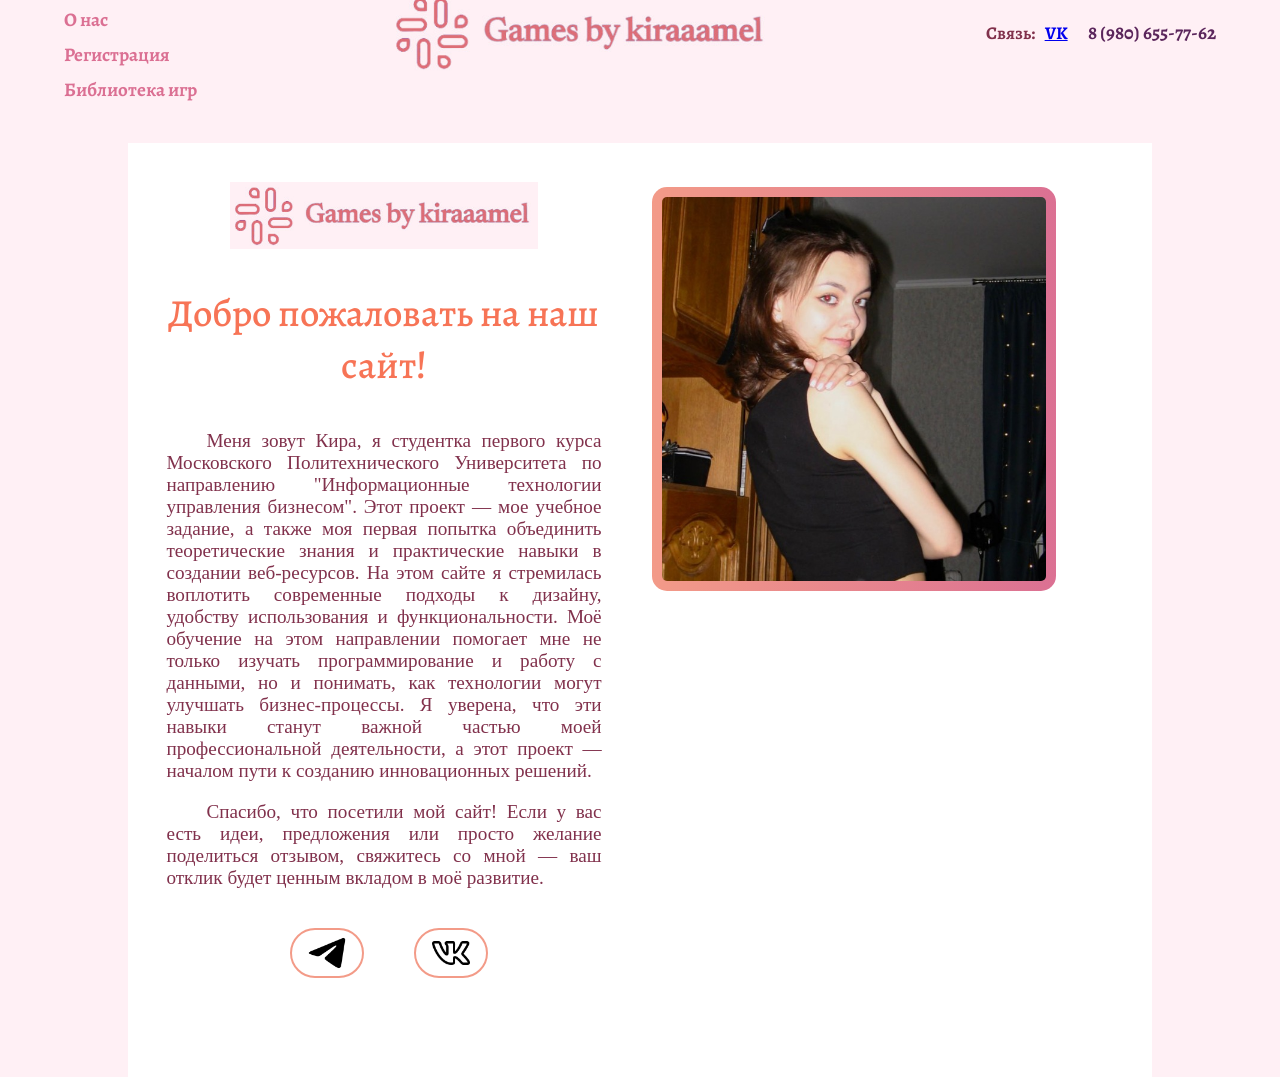
==== about_us.html @ 00bf0eab "new names 1" ====
<html>
    <head>
        <title>Games by kiraaamel</title>
        <meta name="viewport" content="width=device-width, initial-scale=1.0">
        <link rel="stylesheet" href="style_about_us.css">
        <link href="https://fonts.googleapis.com/css2?family=Alegreya:ital,wght@1,400..900&family=Pacifico&display=swap" rel="stylesheet">
      </head>
      <header>
        <div class="cont">
          <div class="hh">
            <nav class="header_menu">
              <ul>
                <li>
                  <a href="spravka.html">О нас</a>
                </li>
                <li>
                  <a href="index.html">Регистрация</a>
                </li>
                <li>
                  <a href="bibl.html">Библиотека игр</a>
                </li>
              </ul>
            </nav>
              <div class="header_logo">
                <img src="./логотип2.jpg" class=logo alt="logo">
              </div>
              <div class="header_right">
                <div class="mobile">
                  <span> Связь: </span>
                  <a class="contact" href="https://vk.com/kiraaamel">VK</a>
                </div>
                <div class="header_phone"><a href="tel:8(980)6557762"><span class="hidden_mobile">8 (980) 655-77-62</span></a></div>
              </div>
          </div>
        </div>
      </header>
    <div class="container">
        <div class="hi">
            <img src="./логотип2.jpg" class=logo2 alt="logo">
            <p class="info1">Добро пожаловать на наш сайт!</p>  
            <p class="info2">Меня зовут Кира, я студентка первого курса Московского Политехнического Университета по направлению "Информационные технологии управления бизнесом". 
                Этот проект — мое учебное задание, а также моя первая попытка объединить теоретические знания и практические навыки в создании веб-ресурсов.  
                На этом сайте я стремилась воплотить современные подходы к дизайну, удобству использования и функциональности. Моё обучение на этом направлении помогает мне не только изучать 
                программирование и работу с данными, но и понимать, как технологии могут улучшать бизнес-процессы.  
                Я уверена, что эти навыки станут важной частью моей профессиональной деятельности, а этот проект — началом пути к созданию инновационных решений.</p>   
            <p class="info3">Спасибо, что посетили мой сайт! Если у вас есть идеи, предложения или просто желание поделиться отзывом, свяжитесь со мной — ваш отклик будет ценным вкладом в моё развитие. </p>
            <div class="buttons">
                <a href="https://t.me/kiraaamel" class="contact">
                    <button id="startGame">
                        <img src="./tg.png" class="tg" alt="logo" loading="lazy">
                    </button>
                </a>
                <a href="https://vk.com/kiraaamel" class="contact">
                    <button id="startGame">
                        <img src="./vk.png" class="tg" alt="logo" loading="lazy">
                    </button>
                </a>
            </div>
            
        </div>
        <img src="./hi.jpg" class=hi2 alt="logo" loading="lazy">
    </div>
</html>
---- style_about_us.css ----
html, body {
    margin: 0;
    padding: 0;
    box-sizing: border-box;
}
  
html {
    scroll-behavior: smooth;
}
  
body {
    background-color: #FFF0F5;
    height: 60vw;
}

header {
    background-color: #FFF0F5;
    font-size: 25px;
    position: relative;
    z-index: 999;
    top: 0;
    font-family:  "Alegreya", serif ;
    margin-bottom: 3vw;
}

.header_menu {
    font-weight: 700;
    display: flex;
}

.header_menu ul {
    height: 60px;
    display: flex;
    list-style: none;
    padding: 0;
    margin: 0;
}

.header_menu ul li {
    margin-right: 30px;
    height: 100%;
    display: flex;
    align-items: center;
    position: relative;
}

.header_menu ul li a {
    display: inline-block;
    line-height: 60px;
    position: relative;
    color:#db7093;
    font-size: 1.5vw;
    text-decoration: none;
}

.header_menu ul li a:hover {
    color: #f77456;
}

.header_menu ul li a:visited {
    color: #f39b88;
}
  
.header_menu ul li a:active {
    color:rgb(149, 63, 152);
    transition: color 0.3s ease;
}

.cont {
    width: 90%;
    margin-left: auto;
    margin-right: auto;
    padding: 0 20px;
}

.hh {
    display: flex;
    align-items: center;
    justify-content: space-between;
    height: 65px;
    position: relative;
}

.header_logo {
    position: absolute;
    left: 50%;
    transform: translateX(-50%);
    line-height: 100;
}

.header_right {
    margin-left: auto;
    display: flex;
    align-items: center;
    height: 100%;
    gap: 4vw;
}

.logo {
    width: 20vw; 
    height: auto;
}

.contact {
    margin-left: 10px;
}

.mobile {
    display: flex;
    align-items: right;
    font-weight: 700;
    color:#81314c;
    width: 3vw;
    font-size: 1.4vw;
}

.header_phone {
    line-height: 0;
    color:rgb(91, 38, 92);
    font-size: 1.5vw;
}

.header_phone a {
    display: inline-block;
    font-weight: 700;
    line-height: 44px;
    text-decoration: none;
    color: rgb(91, 38, 92);
    transition: color .3s ease;
    font-size: 1.5vw;
}

::-webkit-scrollbar {
    width: 10px;
}
   
::-webkit-scrollbar-thumb {
    background-color: #f19ad8;
    border-radius: 10px;
}
   
::-webkit-scrollbar-track {
    background-color: #f9eef6;
}

.container {
    display: grid;
    grid-template-columns: 1fr 2fr; 
    grid-template-rows: auto auto auto;
    grid-gap: 20px;
    padding: 3vw;
    background-color: white;
    margin-left: 10vw;
    margin-right: 10vw;
}

.logo2 {
    grid-column: 1;
    grid-row: 1;
    width: 24vw;
    height: auto;
    margin: 0vw 5vw 0vw 5vw;
}

.hi2 {
    grid-row: 1;
    grid-column: 2;
    margin-left: 2vw;
    width: 30vw;
    height: auto;
    padding: 10px;
    border: 5px solid transparent;
    border-radius: 20px;
    background-image: linear-gradient(to right, #f39b88, #db7093);
    background-origin: border-box;
    background-clip: padding-box, border-box;
}

.info1 {
    grid-row: 2;
    grid-column: 1;
    text-align: center;
    font-family:  "Alegreya", serif ;
    font-size: 1.5vw;
    color: #f77456;
    font-weight: 500;
}

.info2, .info3 {
    text-indent: 40px;
    text-align: justify; 
    font-size: 1vw;
    font-family: 'Times New Roman', Times, serif;
    color: #81314c;
    font-weight: 250;
}

.tg {
    width: 3vw;
    height: auto;
}

.buttons {
    grid-row: 3;
    grid-column: 1;
    display: flex;
    align-items: center;
    justify-content: center;
    width: 100%;
    height: auto;
}

button {
    margin-left: 4vw;
    border-radius: 50px;
    padding: .3em 1.2em;
    margin: 20px;
    background-color: transparent;
    border: 2px solid #f39b88;
    background-size: 200% 100%; 
    background-image: linear-gradient(to right, transparent 50%, #f39b88 50%);
    transition: background-position .3s cubic-bezier(0.19, 1, 0.22, 1) .1s, color .5s ease 0s, background-color .5s ease;
  }
  
  button {
    text-decoration: none;
    color: #f39b88;
  }

  button:hover {
    color: rgba(255, 255, 255, 1)
  }

  button:hover{
    color:rgba(255, 255, 255, 1);
    background-color:#f39b88;
    background-position: -100% 100%;
  }

  @media (max-width: 1300px) {
    .header_logo {
        left: 45%;
    }
    
    .logo {
        width: 30vw;
        height: auto;
    }
 
    .mobile {
        width: 4vw;
    }

    .header_menu ul li a {
        font-size: 1.5vw;
    }

    .header_menu ul {
        flex-direction: column;
        align-items: flex-start; 
    }
    .header_menu ul li {
        height: 15px;
        margin-right: 0;
        margin-bottom: 20px; 
        top: 10px;
    }

    .header_phone {
        font-size: 1.5vw;
    }

    header {
        height: 105px;
    }

    .hi2 {
        width: 30vw;
    }

    .info1 {
        font-size: 3vw;
    }

    .info2 {
        font-size: 1.5vw;
    }

    .info3 {
        font-size: 1.5vw;
    }
}

@media (max-width: 768px) {
    .header_logo {
        left: 45%;
    }
    
    .logo {
        width: 30vw;
        height: auto;
    }
 
    .mobile {
        width: 2vw;
    }

    .header_menu ul li a {
        font-size: 1.5vw;
    }

    .header_menu ul {
        flex-direction: column;
        align-items: flex-start; 
    }
    .header_menu ul li {
        height: 15px;
        margin-right: 0;
        margin-bottom: 20px; 
        top: 10px;
    }

    .header_phone {
        font-size: 1.5vw;
    }

    header {
        height: 105px;
    }
    .hi2 {
        width: 30vw;
    }

    .info1 {
        font-size: 3vw;
    }

    .info2 {
        font-size: 1.5vw;
    }

    .info3 {
        font-size: 1.5vw;
    }
}
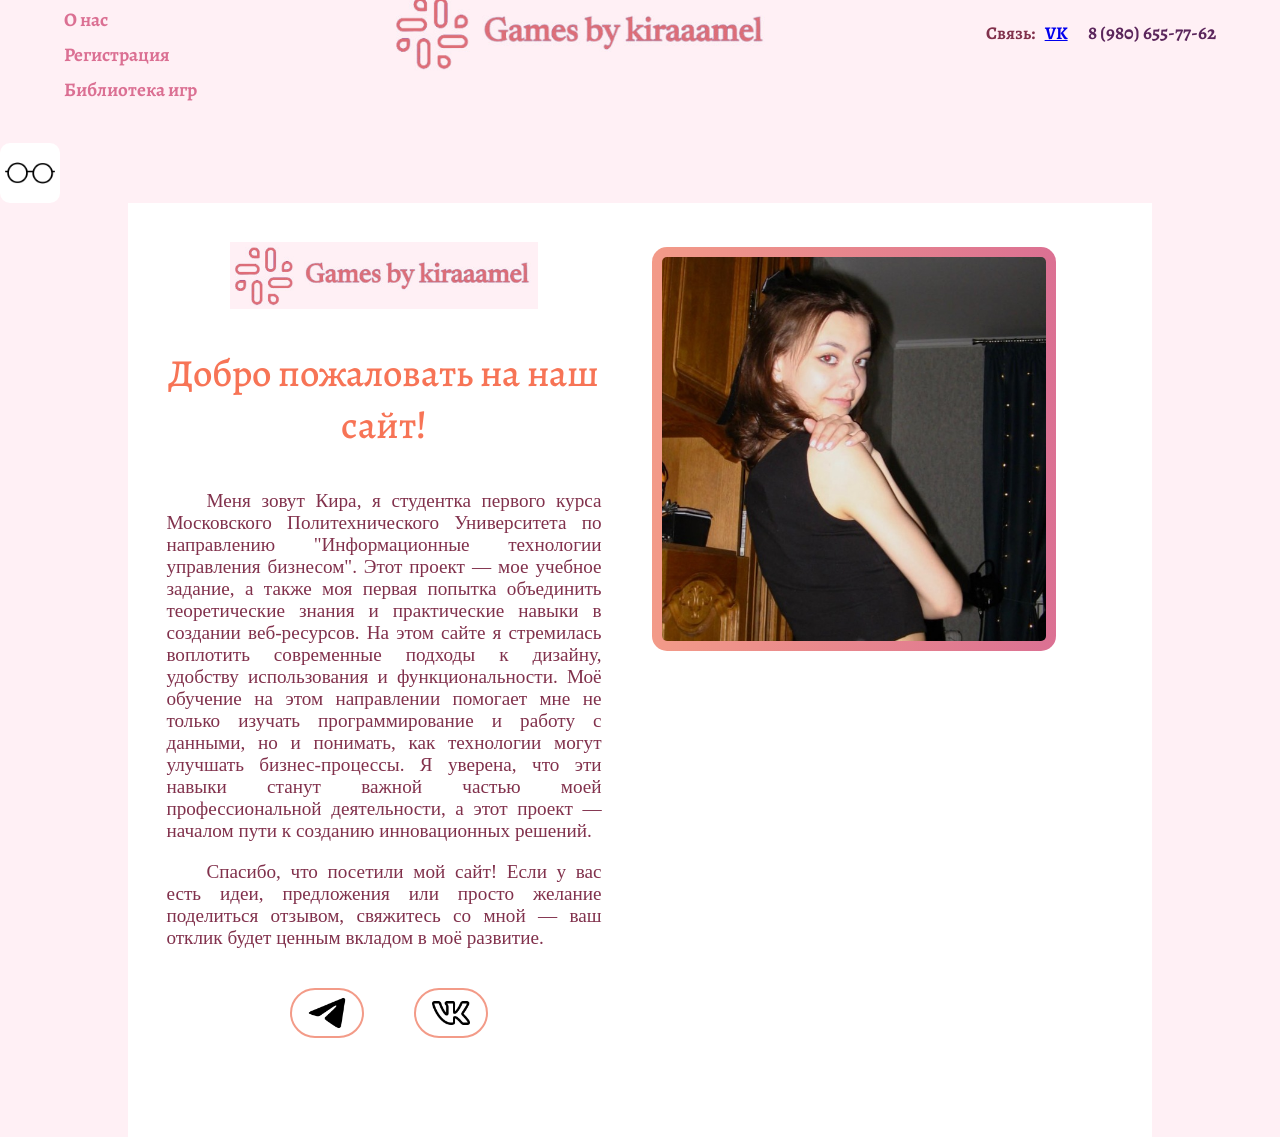
==== commit 081c308c: "+ovz about us" ====
--- a/about_us.html
+++ b/about_us.html
@@ -17,7 +17,7 @@
                   <a href="index.html">Регистрация</a>
                 </li>
                 <li>
-                  <a href="bibl.html">Библиотека игр</a>
+                  <a href="library.html">Библиотека игр</a>
                 </li>
               </ul>
             </nav>
@@ -34,6 +34,13 @@
           </div>
         </div>
       </header>
+<body>
+  <div class="glasses">
+    <a href="ovz_about_us.html">
+        <img src="очки.png" alt="Очки" />
+        <span>Версия для слабовидящих</span>
+    </a>
+  </div>
     <div class="container">
         <div class="hi">
             <img src="./логотип2.jpg" class=logo2 alt="logo">
@@ -60,4 +67,5 @@
         </div>
         <img src="./hi.jpg" class=hi2 alt="logo" loading="lazy">
     </div>
+  </body>
 </html>
--- a/style_about_us.css
+++ b/style_about_us.css
@@ -141,6 +141,48 @@
    
 ::-webkit-scrollbar-track {
     background-color: #f9eef6;
+}
+
+.glasses {
+    grid-column: 1;
+    position: relative;
+    display: inline-block; 
+    background-color: white;
+    transition: width 0.3s ease; 
+    width: 50px; 
+    height: 50px; 
+    padding: 5px; 
+    border-radius: 10px; 
+}
+
+.glasses a {
+    display: flex;
+    align-items: center;
+    text-decoration: none;
+    color: black;
+    height: 100%; 
+}
+
+.glasses img {
+    width: 50px; 
+    height: auto;
+    transition: transform 0.3s ease; 
+}
+
+.glasses span {
+    font-weight: 700;
+    opacity: 0; 
+    margin-left: 10px;
+    font-size: 18px;
+    transition: opacity 0.3s ease; 
+}
+
+.glasses:hover {
+    width: fit-content; 
+}
+
+.glasses:hover span {
+    opacity: 1;
 }
 
 .container {
@@ -274,10 +316,6 @@
         height: 105px;
     }
 
-    .hi2 {
-        width: 30vw;
-    }
-
     .info1 {
         font-size: 3vw;
     }
@@ -327,9 +365,6 @@
     header {
         height: 105px;
     }
-    .hi2 {
-        width: 30vw;
-    }
 
     .info1 {
         font-size: 3vw;
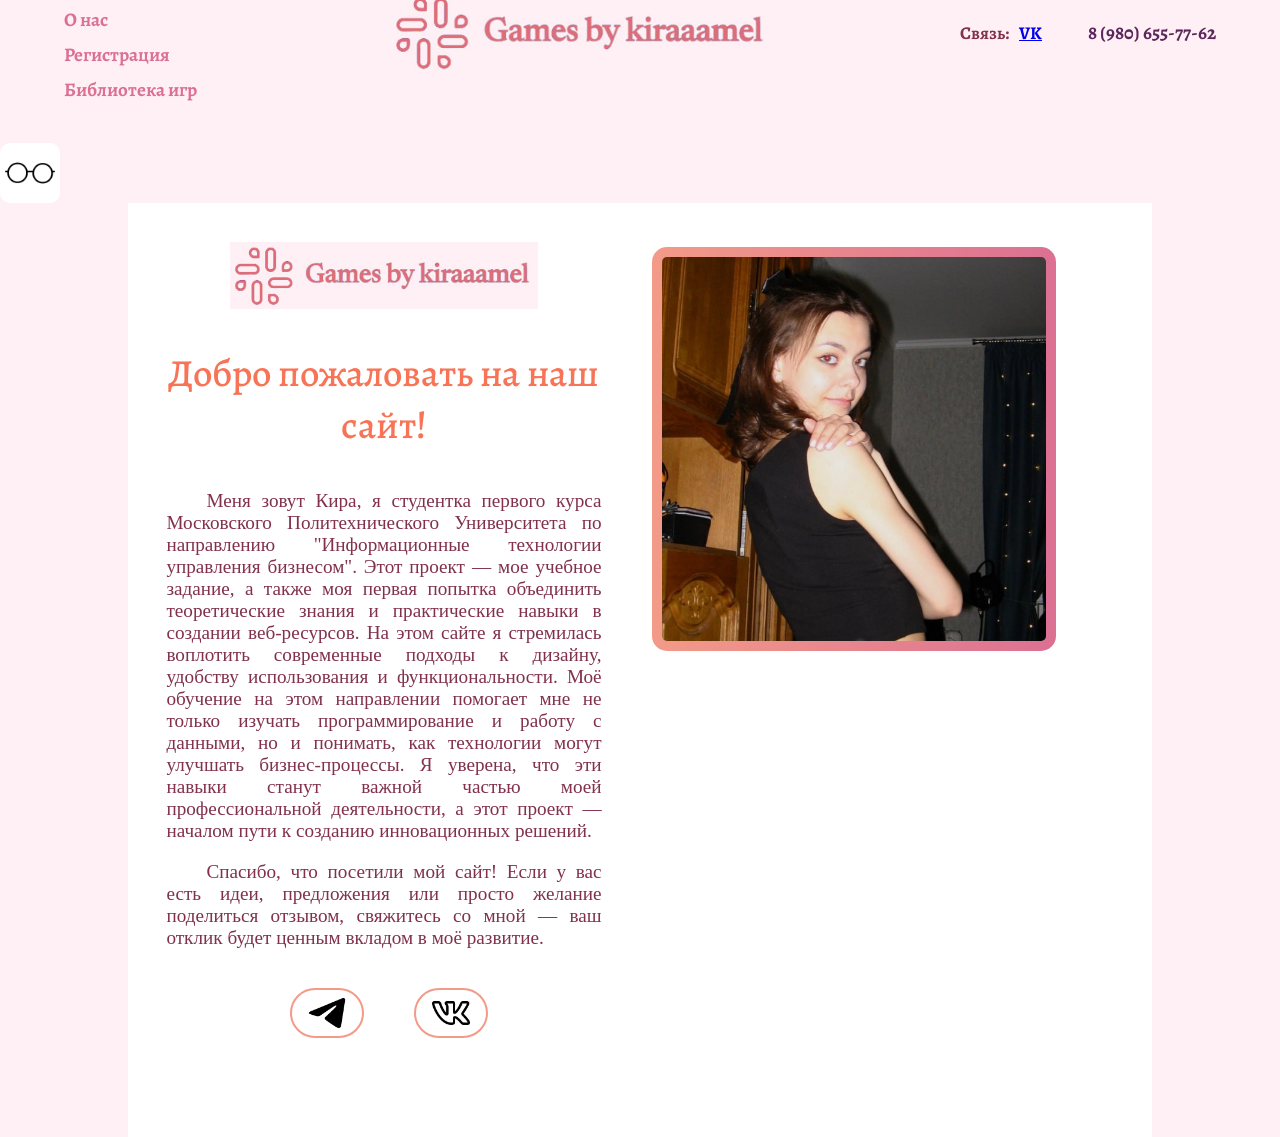
==== commit 43dc41c1: "tabs" ====
--- a/about_us.html
+++ b/about_us.html
@@ -1,71 +1,70 @@
 <html>
-    <head>
-        <title>Games by kiraaamel</title>
-        <meta name="viewport" content="width=device-width, initial-scale=1.0">
-        <link rel="stylesheet" href="style_about_us.css">
-        <link href="https://fonts.googleapis.com/css2?family=Alegreya:ital,wght@1,400..900&family=Pacifico&display=swap" rel="stylesheet">
-      </head>
-      <header>
-        <div class="cont">
-          <div class="hh">
-            <nav class="header_menu">
-              <ul>
-                <li>
-                  <a href="spravka.html">О нас</a>
-                </li>
-                <li>
-                  <a href="index.html">Регистрация</a>
-                </li>
-                <li>
-                  <a href="library.html">Библиотека игр</a>
-                </li>
-              </ul>
-            </nav>
-              <div class="header_logo">
-                <img src="./логотип2.jpg" class=logo alt="logo">
-              </div>
-              <div class="header_right">
-                <div class="mobile">
-                  <span> Связь: </span>
-                  <a class="contact" href="https://vk.com/kiraaamel">VK</a>
-                </div>
-                <div class="header_phone"><a href="tel:8(980)6557762"><span class="hidden_mobile">8 (980) 655-77-62</span></a></div>
-              </div>
-          </div>
+<head>
+  <title>Games by kiraaamel</title>
+  <meta name="viewport" content="width=device-width, initial-scale=1.0">
+  <link rel="stylesheet" href="style_about_us.css">
+  <link href="https://fonts.googleapis.com/css2?family=Alegreya:ital,wght@1,400..900&family=Pacifico&display=swap" rel="stylesheet">
+</head>
+<header>
+  <div class="cont">
+    <div class="hh">
+      <nav class="header_menu">
+        <ul>
+          <li>
+            <a href="about_us.html">О нас</a>
+          </li>
+          <li>
+            <a href="index.html">Регистрация</a>
+          </li>
+          <li>
+            <a href="library.html">Библиотека игр</a>
+          </li>
+        </ul>
+      </nav>
+      <div class="header_logo">
+        <img src="./логотип2.jpg" class=logo alt="logo">
+      </div>
+      <div class="header_right">
+        <div class="mobile">
+          <span> Связь: </span>
+            <a class="contact" href="https://vk.com/kiraaamel">VK</a>
         </div>
-      </header>
+        <div class="header_phone"><a href="tel:8(980)6557762"><span class="hidden_mobile">8 (980) 655-77-62</span></a></div>
+      </div>
+    </div>
+  </div>
+</header>
 <body>
   <div class="glasses">
     <a href="ovz_about_us.html">
-        <img src="очки.png" alt="Очки" />
-        <span>Версия для слабовидящих</span>
+      <img src="очки.png" alt="Очки" />
+      <span>Версия для слабовидящих</span>
     </a>
   </div>
-    <div class="container">
-        <div class="hi">
-            <img src="./логотип2.jpg" class=logo2 alt="logo">
-            <p class="info1">Добро пожаловать на наш сайт!</p>  
-            <p class="info2">Меня зовут Кира, я студентка первого курса Московского Политехнического Университета по направлению "Информационные технологии управления бизнесом". 
-                Этот проект — мое учебное задание, а также моя первая попытка объединить теоретические знания и практические навыки в создании веб-ресурсов.  
-                На этом сайте я стремилась воплотить современные подходы к дизайну, удобству использования и функциональности. Моё обучение на этом направлении помогает мне не только изучать 
-                программирование и работу с данными, но и понимать, как технологии могут улучшать бизнес-процессы.  
-                Я уверена, что эти навыки станут важной частью моей профессиональной деятельности, а этот проект — началом пути к созданию инновационных решений.</p>   
-            <p class="info3">Спасибо, что посетили мой сайт! Если у вас есть идеи, предложения или просто желание поделиться отзывом, свяжитесь со мной — ваш отклик будет ценным вкладом в моё развитие. </p>
-            <div class="buttons">
-                <a href="https://t.me/kiraaamel" class="contact">
-                    <button id="startGame">
-                        <img src="./tg.png" class="tg" alt="logo" loading="lazy">
-                    </button>
-                </a>
-                <a href="https://vk.com/kiraaamel" class="contact">
-                    <button id="startGame">
-                        <img src="./vk.png" class="tg" alt="logo" loading="lazy">
-                    </button>
-                </a>
-            </div>
-            
-        </div>
-        <img src="./hi.jpg" class=hi2 alt="logo" loading="lazy">
+  <div class="container">
+    <div class="hi">
+      <img src="./логотип2.jpg" class=logo2 alt="logo">
+      <p class="info1">Добро пожаловать на наш сайт!</p>  
+      <p class="info2">Меня зовут Кира, я студентка первого курса Московского Политехнического Университета по направлению "Информационные технологии управления бизнесом". 
+              Этот проект — мое учебное задание, а также моя первая попытка объединить теоретические знания и практические навыки в создании веб-ресурсов.  
+              На этом сайте я стремилась воплотить современные подходы к дизайну, удобству использования и функциональности. Моё обучение на этом направлении помогает мне не только изучать 
+              программирование и работу с данными, но и понимать, как технологии могут улучшать бизнес-процессы.  
+              Я уверена, что эти навыки станут важной частью моей профессиональной деятельности, а этот проект — началом пути к созданию инновационных решений.</p>   
+      <p class="info3">Спасибо, что посетили мой сайт! Если у вас есть идеи, предложения или просто желание поделиться отзывом, свяжитесь со мной — ваш отклик будет ценным вкладом в моё развитие. </p>
+      <div class="buttons">
+        <a href="https://t.me/kiraaamel" class="contact">
+          <button id="startGame">
+            <img src="./tg.png" class="tg" alt="logo" loading="lazy">
+          </button>
+        </a>
+        <a href="https://vk.com/kiraaamel" class="contact">
+          <button id="startGame">
+            <img src="./vk.png" class="tg" alt="logo" loading="lazy">
+          </button>
+        </a>
+      </div>
     </div>
-  </body>
+    <img src="./hi.jpg" class=hi2 alt="logo" loading="lazy">
+  </div>
+</body>
 </html>
--- a/style_about_us.css
+++ b/style_about_us.css
@@ -290,7 +290,7 @@
     }
  
     .mobile {
-        width: 4vw;
+        width: 6vw;
     }
 
     .header_menu ul li a {
@@ -330,6 +330,13 @@
 }
 
 @media (max-width: 768px) {
+    .glasses {
+        width: 40px;
+        height: 40px;
+        margin-top: 50px;
+        padding: 2px;
+        z-index: 1000;
+    }
     .header_logo {
         left: 45%;
     }
@@ -340,7 +347,7 @@
     }
  
     .mobile {
-        width: 2vw;
+        width: 6vw;
     }
 
     .header_menu ul li a {
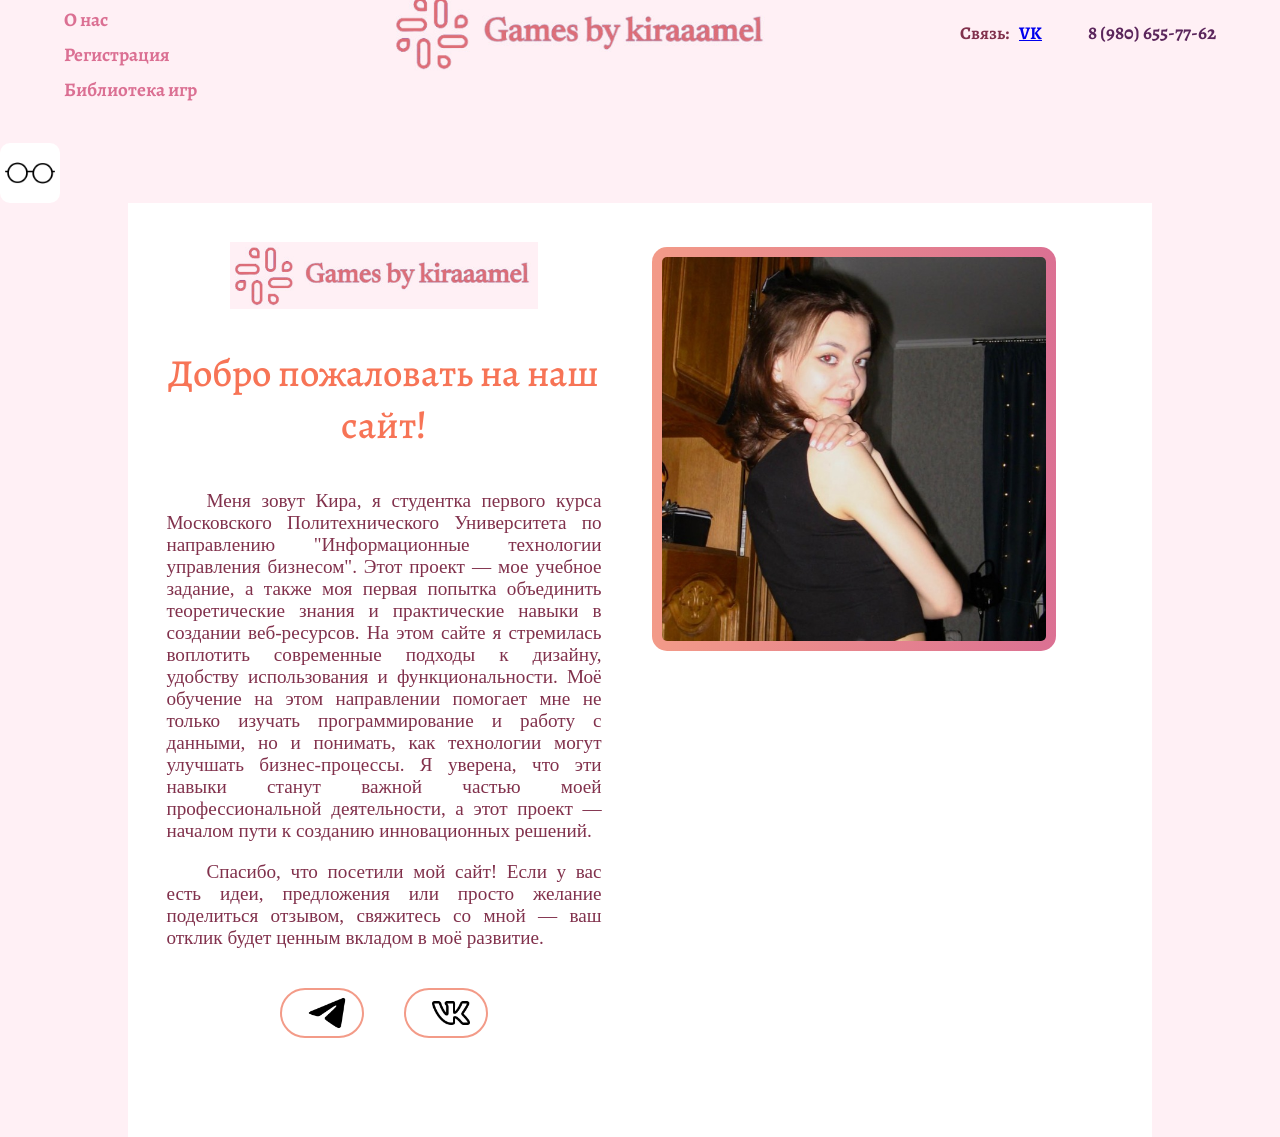
==== commit 572382d3: "updates to validation" ====
--- a/about_us.html
+++ b/about_us.html
@@ -1,43 +1,44 @@
-<html>
+<html lang="ru">
 <head>
   <title>Games by kiraaamel</title>
+  <meta charset="UTF-8">
   <meta name="viewport" content="width=device-width, initial-scale=1.0">
   <link rel="stylesheet" href="style_about_us.css">
   <link href="https://fonts.googleapis.com/css2?family=Alegreya:ital,wght@1,400..900&family=Pacifico&display=swap" rel="stylesheet">
 </head>
-<header>
-  <div class="cont">
-    <div class="hh">
-      <nav class="header_menu">
-        <ul>
-          <li>
-            <a href="about_us.html">О нас</a>
-          </li>
-          <li>
-            <a href="index.html">Регистрация</a>
-          </li>
-          <li>
-            <a href="library.html">Библиотека игр</a>
-          </li>
-        </ul>
-      </nav>
-      <div class="header_logo">
-        <img src="./логотип2.jpg" class=logo alt="logo">
-      </div>
-      <div class="header_right">
-        <div class="mobile">
-          <span> Связь: </span>
-            <a class="contact" href="https://vk.com/kiraaamel">VK</a>
+<body>
+  <header>
+    <div class="cont">
+      <div class="hh">
+        <nav class="header_menu">
+          <ul>
+            <li>
+              <a href="about_us.html">О нас</a>
+            </li>
+            <li>
+              <a href="index.html">Регистрация</a>
+            </li>
+            <li>
+              <a href="library.html">Библиотека игр</a>
+            </li>
+          </ul>
+        </nav>
+        <div class="header_logo">
+          <img src="./логотип2.jpg" class=logo alt="logo">
         </div>
-        <div class="header_phone"><a href="tel:8(980)6557762"><span class="hidden_mobile">8 (980) 655-77-62</span></a></div>
+        <div class="header_right">
+          <div class="mobile">
+            <span> Связь: </span>
+              <a class="contact" href="https://vk.com/kiraaamel">VK</a>
+          </div>
+          <div class="header_phone"><a href="tel:8(980)6557762"><span class="hidden_mobile">8 (980) 655-77-62</span></a></div>
+        </div>
       </div>
     </div>
-  </div>
-</header>
-<body>
+  </header>
   <div class="glasses">
     <a href="ovz_about_us.html">
-      <img src="очки.png" alt="Очки" />
+      <img src="очки.png" alt="Очки">
       <span>Версия для слабовидящих</span>
     </a>
   </div>
@@ -52,16 +53,16 @@
               Я уверена, что эти навыки станут важной частью моей профессиональной деятельности, а этот проект — началом пути к созданию инновационных решений.</p>   
       <p class="info3">Спасибо, что посетили мой сайт! Если у вас есть идеи, предложения или просто желание поделиться отзывом, свяжитесь со мной — ваш отклик будет ценным вкладом в моё развитие. </p>
       <div class="buttons">
-        <a href="https://t.me/kiraaamel" class="contact">
-          <button id="startGame">
-            <img src="./tg.png" class="tg" alt="logo" loading="lazy">
-          </button>
-        </a>
-        <a href="https://vk.com/kiraaamel" class="contact">
-          <button id="startGame">
-            <img src="./vk.png" class="tg" alt="logo" loading="lazy">
-          </button>
-        </a>
+        <button id="tg">
+          <a href="https://t.me/kiraaamel" class="contact">
+          <img src="./tg.png" class="tg" alt="logo" loading="lazy">
+          </a>
+        </button>
+        <button id="vk">
+          <a href="https://vk.com/kiraaamel" class="contact">
+          <img src="./vk.png" class="tg" alt="logo" loading="lazy">
+          </a>
+        </button>
       </div>
     </div>
     <img src="./hi.jpg" class=hi2 alt="logo" loading="lazy">
--- a/style_about_us.css
+++ b/style_about_us.css
@@ -107,7 +107,6 @@
 
 .mobile {
     display: flex;
-    align-items: right;
     font-weight: 700;
     color:#81314c;
     width: 3vw;
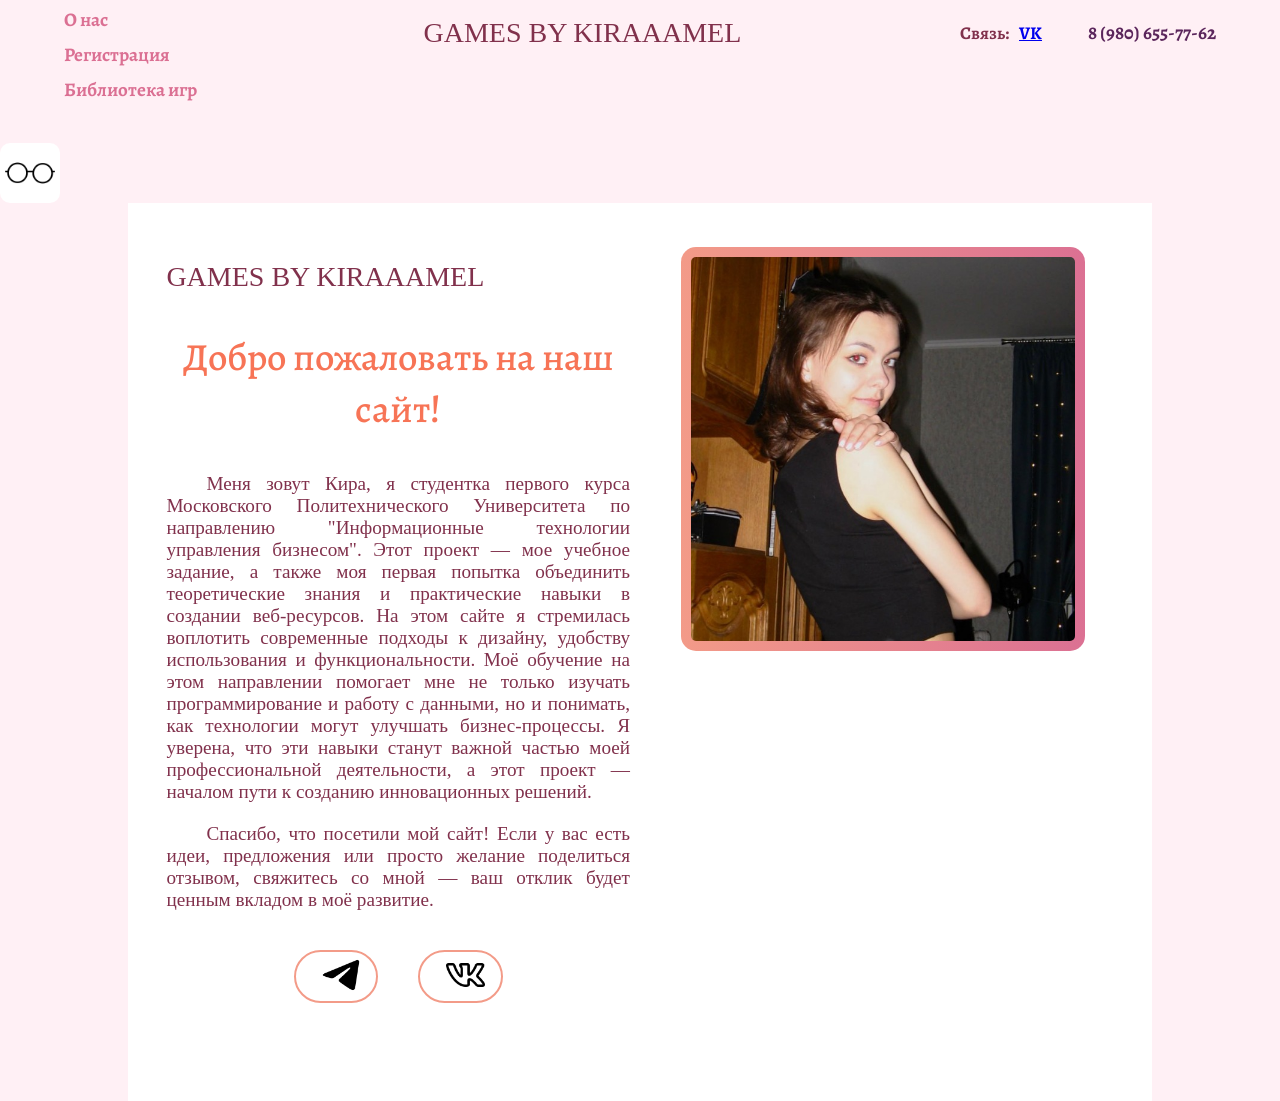
==== commit 4cc0dbde: "finish five in row html" ====
--- a/about_us.html
+++ b/about_us.html
@@ -1,71 +1,72 @@
+<!DOCTYPE html>
 <html lang="ru">
-<head>
-  <title>Games by kiraaamel</title>
-  <meta charset="UTF-8">
-  <meta name="viewport" content="width=device-width, initial-scale=1.0">
-  <link rel="stylesheet" href="style_about_us.css">
-  <link href="https://fonts.googleapis.com/css2?family=Alegreya:ital,wght@1,400..900&family=Pacifico&display=swap" rel="stylesheet">
-</head>
-<body>
-  <header>
-    <div class="cont">
-      <div class="hh">
-        <nav class="header_menu">
-          <ul>
-            <li>
-              <a href="about_us.html">О нас</a>
-            </li>
-            <li>
-              <a href="index.html">Регистрация</a>
-            </li>
-            <li>
-              <a href="library.html">Библиотека игр</a>
-            </li>
-          </ul>
-        </nav>
-        <div class="header_logo">
-          <img src="./логотип2.jpg" class=logo alt="logo">
-        </div>
-        <div class="header_right">
-          <div class="mobile">
-            <span> Связь: </span>
-              <a class="contact" href="https://vk.com/kiraaamel">VK</a>
+  <head>
+    <title>Games by kiraaamel</title>
+    <meta charset="UTF-8">
+    <meta name="viewport" content="width=device-width, initial-scale=1.0">
+    <link rel="stylesheet" href="style_about_us.css">
+    <link href="https://fonts.googleapis.com/css2?family=Alegreya:ital,wght@1,400..900&family=Pacifico&display=swap" rel="stylesheet">
+  </head>
+  <body>
+    <header>
+      <div class="cont">
+        <div class="hh">
+          <nav class="header_menu">
+            <ul>
+              <li>
+                <a href="about_us.html">О нас</a>
+              </li>
+              <li>
+                <a href="index.html">Регистрация</a>
+              </li>
+              <li>
+                <a href="library.html">Библиотека игр</a>
+              </li>
+            </ul>
+          </nav>
+          <div class="header_logo">
+            <h1>GAMES BY KIRAAAMEL</h1>
           </div>
-          <div class="header_phone"><a href="tel:8(980)6557762"><span class="hidden_mobile">8 (980) 655-77-62</span></a></div>
+          <div class="header_right">
+            <div class="mobile">
+              <span> Связь: </span>
+                <a class="contact" href="https://vk.com/kiraaamel">VK</a>
+            </div>
+            <div class="header_phone"><a href="tel:8(980)6557762"><span class="hidden_mobile">8 (980) 655-77-62</span></a></div>
+          </div>
         </div>
       </div>
+    </header>
+    <div class="glasses">
+      <a href="ovz_about_us.html">
+        <img src="очки.png" alt="Очки">
+        <span>Версия для слабовидящих</span>
+      </a>
     </div>
-  </header>
-  <div class="glasses">
-    <a href="ovz_about_us.html">
-      <img src="очки.png" alt="Очки">
-      <span>Версия для слабовидящих</span>
-    </a>
-  </div>
-  <div class="container">
-    <div class="hi">
-      <img src="./логотип2.jpg" class=logo2 alt="logo">
-      <p class="info1">Добро пожаловать на наш сайт!</p>  
-      <p class="info2">Меня зовут Кира, я студентка первого курса Московского Политехнического Университета по направлению "Информационные технологии управления бизнесом". 
-              Этот проект — мое учебное задание, а также моя первая попытка объединить теоретические знания и практические навыки в создании веб-ресурсов.  
-              На этом сайте я стремилась воплотить современные подходы к дизайну, удобству использования и функциональности. Моё обучение на этом направлении помогает мне не только изучать 
-              программирование и работу с данными, но и понимать, как технологии могут улучшать бизнес-процессы.  
-              Я уверена, что эти навыки станут важной частью моей профессиональной деятельности, а этот проект — началом пути к созданию инновационных решений.</p>   
-      <p class="info3">Спасибо, что посетили мой сайт! Если у вас есть идеи, предложения или просто желание поделиться отзывом, свяжитесь со мной — ваш отклик будет ценным вкладом в моё развитие. </p>
-      <div class="buttons">
-        <button id="tg">
-          <a href="https://t.me/kiraaamel" class="contact">
-          <img src="./tg.png" class="tg" alt="logo" loading="lazy">
-          </a>
-        </button>
-        <button id="vk">
-          <a href="https://vk.com/kiraaamel" class="contact">
-          <img src="./vk.png" class="tg" alt="logo" loading="lazy">
-          </a>
-        </button>
+    <div class="container">
+      <div class="hi">
+        <h1>GAMES BY KIRAAAMEL</h1>
+        <p class="info1">Добро пожаловать на наш сайт!</p>  
+        <p class="info2">Меня зовут Кира, я студентка первого курса Московского Политехнического Университета по направлению "Информационные технологии управления бизнесом". 
+                Этот проект — мое учебное задание, а также моя первая попытка объединить теоретические знания и практические навыки в создании веб-ресурсов.  
+                На этом сайте я стремилась воплотить современные подходы к дизайну, удобству использования и функциональности. Моё обучение на этом направлении помогает мне не только изучать 
+                программирование и работу с данными, но и понимать, как технологии могут улучшать бизнес-процессы.  
+                Я уверена, что эти навыки станут важной частью моей профессиональной деятельности, а этот проект — началом пути к созданию инновационных решений.</p>   
+        <p class="info3">Спасибо, что посетили мой сайт! Если у вас есть идеи, предложения или просто желание поделиться отзывом, свяжитесь со мной — ваш отклик будет ценным вкладом в моё развитие. </p>
+        <div class="buttons">
+          <button id="tg">
+            <a href="https://t.me/kiraaamel" class="contact">
+            <img src="./tg.png" class="tg" alt="logo" loading="lazy">
+            </a>
+          </button>
+          <button id="vk">
+            <a href="https://vk.com/kiraaamel" class="contact">
+            <img src="./vk.png" class="tg" alt="logo" loading="lazy">
+            </a>
+          </button>
+        </div>
       </div>
+      <img src="./hi.jpg" class=hi2 alt="logo" loading="lazy">
     </div>
-    <img src="./hi.jpg" class=hi2 alt="logo" loading="lazy">
-  </div>
-</body>
+  </body>
 </html>
--- a/style_about_us.css
+++ b/style_about_us.css
@@ -85,7 +85,7 @@
     position: absolute;
     left: 50%;
     transform: translateX(-50%);
-    line-height: 100;
+    line-height: 200px;
 }
 
 .header_right {
@@ -96,9 +96,11 @@
     gap: 4vw;
 }
 
-.logo {
-    width: 20vw; 
-    height: auto;
+h1 {
+    color: #81314c;
+    font-family: 'Times New Roman', Times, serif;
+    font-size: 45px; 
+    font-weight: 500;
 }
 
 .contact {
@@ -186,7 +188,7 @@
 
 .container {
     display: grid;
-    grid-template-columns: 1fr 2fr; 
+    grid-template-columns: 1fr 1fr; 
     grid-template-rows: auto auto auto;
     grid-gap: 20px;
     padding: 3vw;
@@ -278,14 +280,13 @@
     background-position: -100% 100%;
   }
 
-  @media (max-width: 1300px) {
+  @media (max-width: 1400px) {
     .header_logo {
         left: 45%;
     }
     
-    .logo {
-        width: 30vw;
-        height: auto;
+    h1 {
+        font-size: 28px;
     }
  
     .mobile {
@@ -340,9 +341,8 @@
         left: 45%;
     }
     
-    .logo {
-        width: 30vw;
-        height: auto;
+    h1 {
+        font-size: 16px;
     }
  
     .mobile {
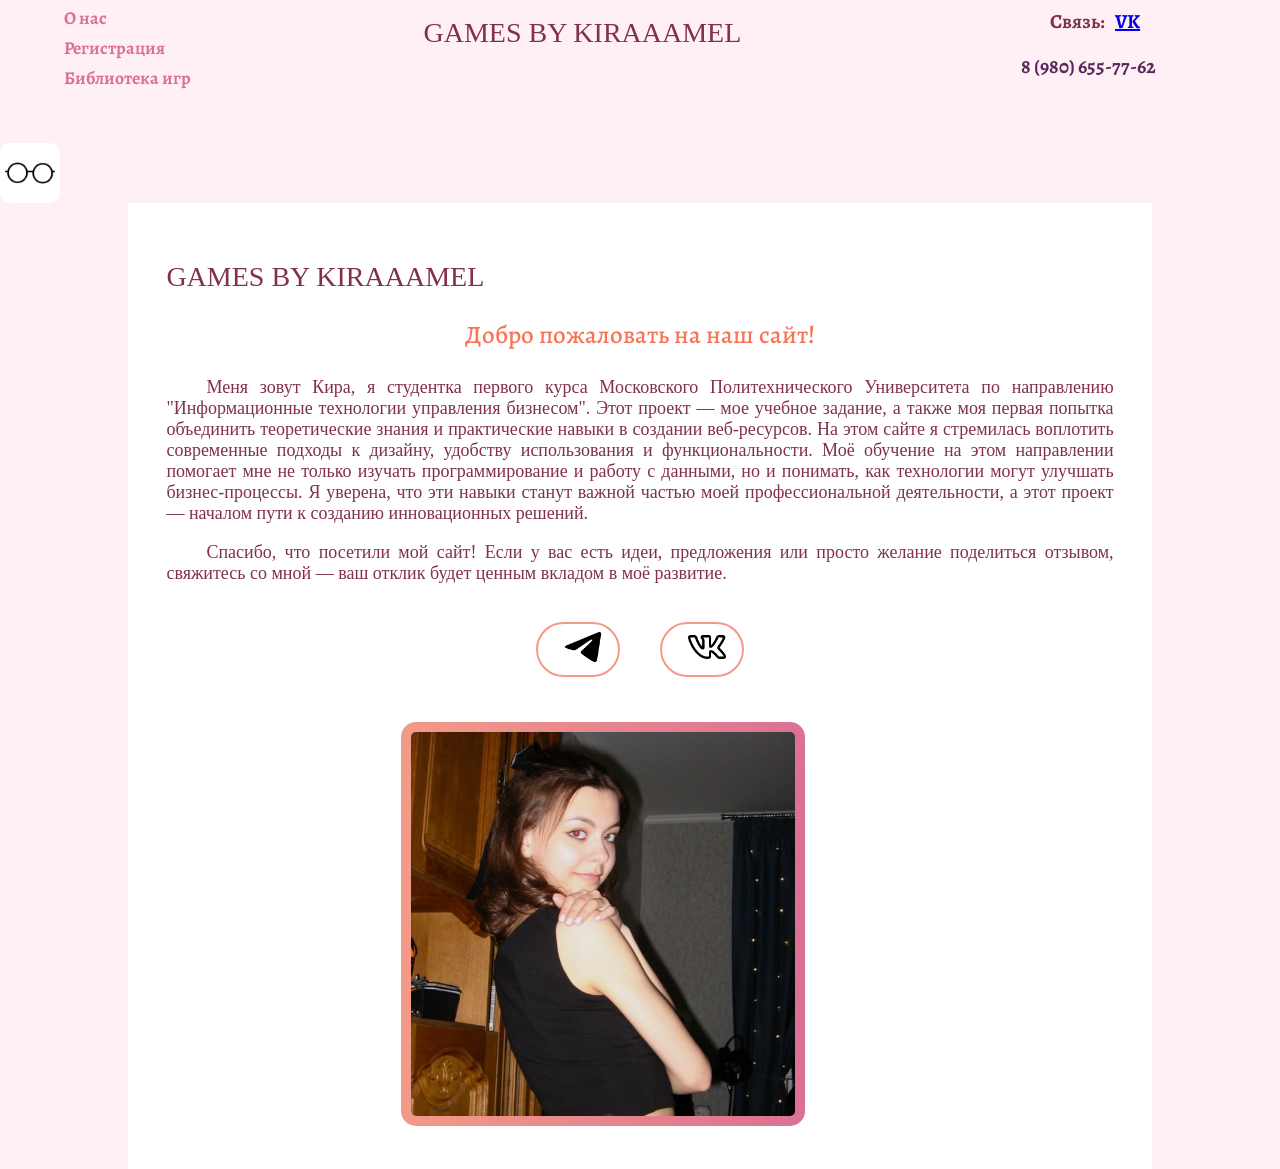
==== commit 133e5b66: "updates structure of files" ====
--- a/about_us.html
+++ b/about_us.html
@@ -1,72 +1,72 @@
 <!DOCTYPE html>
 <html lang="ru">
-  <head>
-    <title>Games by kiraaamel</title>
-    <meta charset="UTF-8">
-    <meta name="viewport" content="width=device-width, initial-scale=1.0">
-    <link rel="stylesheet" href="style_about_us.css">
-    <link href="https://fonts.googleapis.com/css2?family=Alegreya:ital,wght@1,400..900&family=Pacifico&display=swap" rel="stylesheet">
-  </head>
-  <body>
-    <header>
-      <div class="cont">
-        <div class="hh">
-          <nav class="header_menu">
-            <ul>
-              <li>
-                <a href="about_us.html">О нас</a>
-              </li>
-              <li>
-                <a href="index.html">Регистрация</a>
-              </li>
-              <li>
-                <a href="library.html">Библиотека игр</a>
-              </li>
-            </ul>
-          </nav>
-          <div class="header_logo">
-            <h1>GAMES BY KIRAAAMEL</h1>
+<head>
+  <title>Games by kiraaamel</title>
+  <meta charset="UTF-8">
+  <meta name="viewport" content="width=device-width, initial-scale=1.0">
+  <link rel="stylesheet" href="style_about_us.css">
+  <link href="https://fonts.googleapis.com/css2?family=Alegreya:ital,wght@1,400..900&family=Pacifico&display=swap" rel="stylesheet">
+</head>
+<body>
+  <header>
+    <div class="cont">
+      <div class="head">
+        <nav class="header_menu">
+          <ul>
+            <li>
+              <a href="about_us.html">О нас</a>
+            </li>
+            <li>
+              <a href="index.html">Регистрация</a>
+            </li>
+            <li>
+              <a href="library.html">Библиотека игр</a>
+            </li>
+          </ul>
+        </nav>
+        <div class="header_logo">
+          <h1>GAMES BY KIRAAAMEL</h1>
+        </div>
+        <div class="header_right">
+          <div class="mobile">
+            <span> Связь: </span>
+              <a class="contact" href="https://vk.com/kiraaamel">VK</a>
           </div>
-          <div class="header_right">
-            <div class="mobile">
-              <span> Связь: </span>
-                <a class="contact" href="https://vk.com/kiraaamel">VK</a>
-            </div>
-            <div class="header_phone"><a href="tel:8(980)6557762"><span class="hidden_mobile">8 (980) 655-77-62</span></a></div>
-          </div>
+          <div class="header_phone"><a href="tel:8(980)6557762"><span class="hidden_mobile">8 (980) 655-77-62</span></a></div>
         </div>
       </div>
-    </header>
-    <div class="glasses">
-      <a href="ovz_about_us.html">
-        <img src="очки.png" alt="Очки">
-        <span>Версия для слабовидящих</span>
-      </a>
     </div>
-    <div class="container">
-      <div class="hi">
-        <h1>GAMES BY KIRAAAMEL</h1>
-        <p class="info1">Добро пожаловать на наш сайт!</p>  
-        <p class="info2">Меня зовут Кира, я студентка первого курса Московского Политехнического Университета по направлению "Информационные технологии управления бизнесом". 
-                Этот проект — мое учебное задание, а также моя первая попытка объединить теоретические знания и практические навыки в создании веб-ресурсов.  
-                На этом сайте я стремилась воплотить современные подходы к дизайну, удобству использования и функциональности. Моё обучение на этом направлении помогает мне не только изучать 
-                программирование и работу с данными, но и понимать, как технологии могут улучшать бизнес-процессы.  
-                Я уверена, что эти навыки станут важной частью моей профессиональной деятельности, а этот проект — началом пути к созданию инновационных решений.</p>   
-        <p class="info3">Спасибо, что посетили мой сайт! Если у вас есть идеи, предложения или просто желание поделиться отзывом, свяжитесь со мной — ваш отклик будет ценным вкладом в моё развитие. </p>
-        <div class="buttons">
-          <button id="tg">
-            <a href="https://t.me/kiraaamel" class="contact">
-            <img src="./tg.png" class="tg" alt="logo" loading="lazy">
-            </a>
-          </button>
-          <button id="vk">
-            <a href="https://vk.com/kiraaamel" class="contact">
-            <img src="./vk.png" class="tg" alt="logo" loading="lazy">
-            </a>
-          </button>
-        </div>
+  </header>
+  <div class="glasses">
+    <a href="ovz_about_us.html">
+      <img src="очки.png" alt="Очки">
+      <span>Версия для слабовидящих</span>
+    </a>
+  </div>
+  <div class="container">
+    <div class="hi">
+      <h1>GAMES BY KIRAAAMEL</h1>
+      <p class="info1">Добро пожаловать на наш сайт!</p>  
+      <p class="info2">Меня зовут Кира, я студентка первого курса Московского Политехнического Университета по направлению "Информационные технологии управления бизнесом". 
+              Этот проект — мое учебное задание, а также моя первая попытка объединить теоретические знания и практические навыки в создании веб-ресурсов.  
+              На этом сайте я стремилась воплотить современные подходы к дизайну, удобству использования и функциональности. Моё обучение на этом направлении помогает мне не только изучать 
+              программирование и работу с данными, но и понимать, как технологии могут улучшать бизнес-процессы.  
+              Я уверена, что эти навыки станут важной частью моей профессиональной деятельности, а этот проект — началом пути к созданию инновационных решений.</p>   
+      <p class="info3">Спасибо, что посетили мой сайт! Если у вас есть идеи, предложения или просто желание поделиться отзывом, свяжитесь со мной — ваш отклик будет ценным вкладом в моё развитие. </p>
+      <div class="buttons">
+        <button id="tg">
+          <a href="https://t.me/kiraaamel" class="contact">
+          <img src="./tg.png" class="tg" alt="logo" loading="lazy">
+          </a>
+        </button>
+        <button id="vk">
+          <a href="https://vk.com/kiraaamel" class="contact">
+          <img src="./vk.png" class="tg" alt="logo" loading="lazy">
+          </a>
+        </button>
       </div>
-      <img src="./hi.jpg" class=hi2 alt="logo" loading="lazy">
     </div>
-  </body>
+    <img src="./hi.jpg" class=hi2 alt="logo" loading="lazy">
+  </div>
+</body>
 </html>
--- a/style_about_us.css
+++ b/style_about_us.css
@@ -73,7 +73,7 @@
     padding: 0 20px;
 }
 
-.hh {
+.head {
     display: flex;
     align-items: center;
     justify-content: space-between;
@@ -262,7 +262,10 @@
     border: 2px solid #f39b88;
     background-size: 200% 100%; 
     background-image: linear-gradient(to right, transparent 50%, #f39b88 50%);
-    transition: background-position .3s cubic-bezier(0.19, 1, 0.22, 1) .1s, color .5s ease 0s, background-color .5s ease;
+    transition: 
+        background-position 0.3s cubic-bezier(0.19, 1, 0.22, 1) 0.1s, 
+        color 0.5s ease 0s, 
+        background-color 0.5s ease;
   }
   
   button {
@@ -280,11 +283,11 @@
     background-position: -100% 100%;
   }
 
-  @media (max-width: 1400px) {
+@media (max-width: 1400px) and (min-width: 768px) {
     .header_logo {
         left: 45%;
     }
-    
+
     h1 {
         font-size: 28px;
     }
@@ -294,7 +297,7 @@
     }
 
     .header_menu ul li a {
-        font-size: 1.5vw;
+        font-size: 18px;
     }
 
     .header_menu ul {
@@ -302,85 +305,163 @@
         align-items: flex-start; 
     }
     .header_menu ul li {
-        height: 15px;
+        height: 30px;
         margin-right: 0;
-        margin-bottom: 20px; 
-        top: 10px;
-    }
-
+
+    }
+    .header_right {
+        margin-top: 15px;
+        flex-direction: column;
+        margin-right: 60px;
+        gap: 10px
+    }
     .header_phone {
-        font-size: 1.5vw;
-    }
-
+        font-size: 20px;
+    }
     header {
         height: 105px;
     }
+    span {
+        font-size: 20px;
+    }
+    .contact {
+        font-size: 20px;
+    }
 
     .info1 {
-        font-size: 3vw;
+        font-size: 25px;
     }
 
     .info2 {
-        font-size: 1.5vw;
+        font-size: 18px;
     }
 
     .info3 {
-        font-size: 1.5vw;
-    }
-}
-
-@media (max-width: 768px) {
-    .glasses {
-        width: 40px;
-        height: 40px;
-        margin-top: 50px;
-        padding: 2px;
-        z-index: 1000;
-    }
+        font-size: 18px;
+    }
+    .container {
+        display: flex;
+        flex-direction: column;
+    }
+    .hi2 {
+        margin-left: 230px;
+    }
+}
+
+@media (max-width: 768px) and (min-width: 450px){
     .header_logo {
         left: 45%;
     }
-    
+    .glasses {
+        height: auto;
+        padding: 2px;
+    }
     h1 {
         font-size: 16px;
     }
- 
     .mobile {
         width: 6vw;
     }
-
     .header_menu ul li a {
-        font-size: 1.5vw;
-    }
-
+        font-size: 16px;
+    }
     .header_menu ul {
         flex-direction: column;
-        align-items: flex-start; 
     }
     .header_menu ul li {
-        height: 15px;
+        height: 25px;
         margin-right: 0;
-        margin-bottom: 20px; 
-        top: 10px;
-    }
-
+    }
+    .header_right {
+        flex-direction: column;
+        margin-right: 40px;
+        gap: 10px;
+    }
     .header_phone {
-        font-size: 1.5vw;
-    }
-
+        font-size: 18px;
+    }
     header {
         height: 105px;
     }
+    span {
+        font-size: 16px;
+    }
+    .contact {
+        font-size: 16px;
+    }
 
     .info1 {
-        font-size: 3vw;
+        font-size: 18px;
     }
 
     .info2 {
-        font-size: 1.5vw;
+        font-size: 14px;
     }
 
     .info3 {
-        font-size: 1.5vw;
+        font-size: 14px;
+    }
+    .container {
+        display: flex;
+        flex-direction: column;
+    }
+    .hi2 {
+        margin-left: 85px;
+    }
+}
+@media (max-width: 450px) {
+    .glasses {
+        height: auto;
+        padding: 2px;
+    }
+    h1 {
+        font-size: 14px;
+    }
+    .mobile {
+        width: 6vw;
+    }
+    .header_menu ul li a {
+        font-size: 12px;
+    }
+    .header_menu ul {
+        flex-direction: column;
+    }
+    .header_menu ul li {
+        height: 30px;
+        margin-right: 0;
+    }
+    .header_right {
+        flex-direction: column;
+        margin-right: 10px;
+        gap: 5px;
+        margin-top: 30px;
+    }
+    .header_phone {
+        font-size: 14px;
+    }
+    header {
+        height: 105px;
+    }
+    span {
+        font-size: 14px;
+    }
+    .contact {
+        font-size: 14px;
+    }
+    .info1 {
+        font-size: 18px;
+    }
+    .info2 {
+        font-size: 14px;
+    }
+    .info3 {
+        font-size: 14px;
+    }
+    .container {
+        display: flex;
+        flex-direction: column;
+    }
+    .hi2 {
+        margin-left: 85px;
     }
 }
